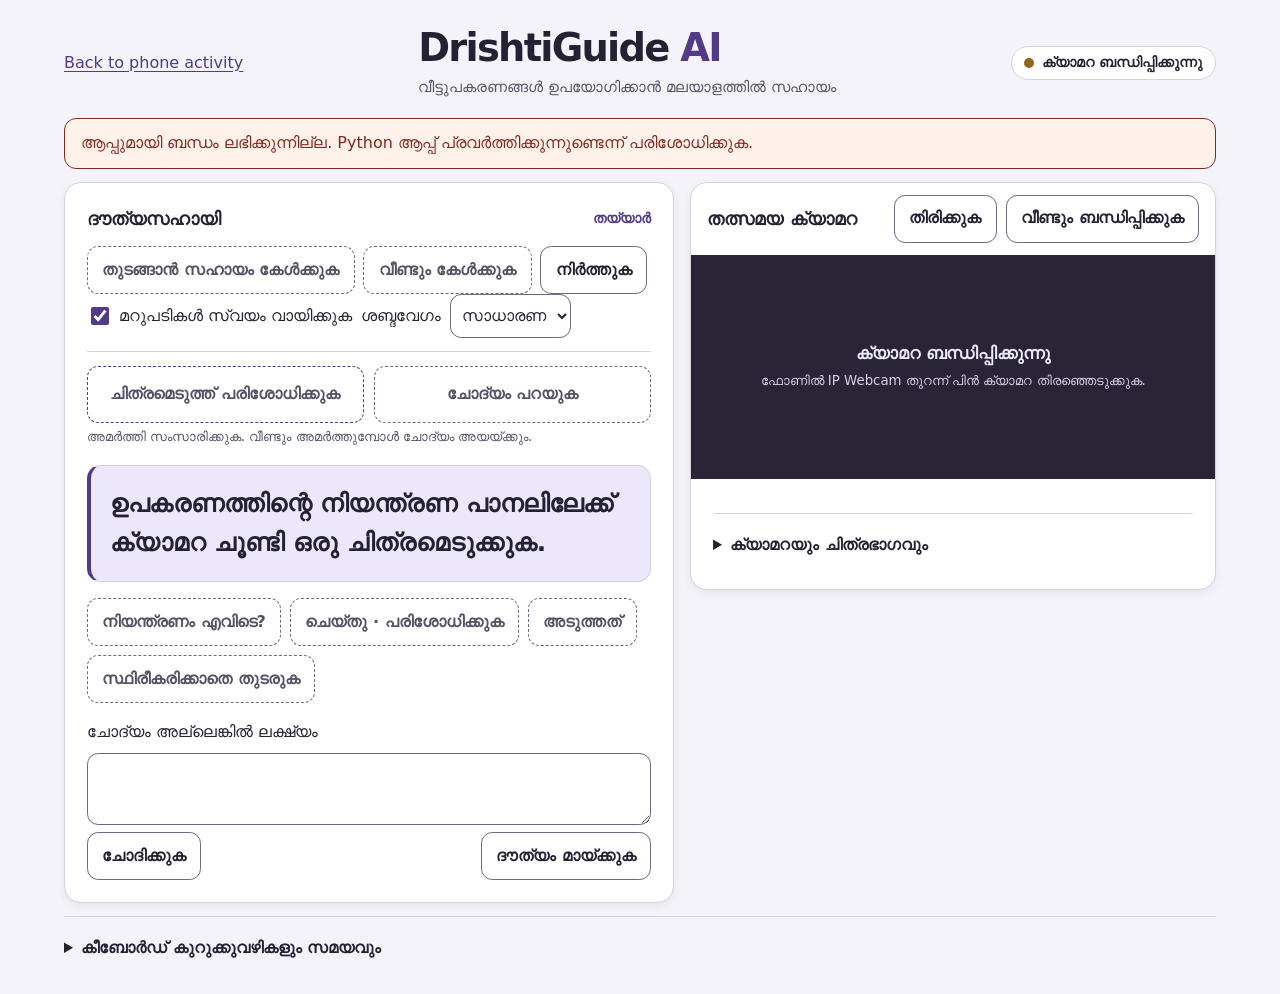
==== dashboard/workspace.html @ 4eb0a704 "Replace the local homepage with a live phone activity dashboard" ====
<!doctype html>
<html lang="ml">
<head>
<meta charset="utf-8">
<meta name="viewport" content="width=device-width, initial-scale=1">
<meta name="theme-color" content="#f4f3fa" media="(prefers-color-scheme: light)">
<meta name="theme-color" content="#191723" media="(prefers-color-scheme: dark)">
<title>Camera workspace · DrishtiGuide</title>
<style>
:root{color-scheme:light dark;--bg:#f4f3fa;--card:#fff;--ink:#242133;--muted:#555266;--line:#d6d2df;--control:#706880;--accent:#523a88;--accent-hover:#392565;--accent-ink:#fff;--soft:#ece7fa;--alert:#fff2eb;--error:#842920;--focus:#835312}
*{box-sizing:border-box}
body{margin:0;background:var(--bg);color:var(--ink);font:1rem/1.65 system-ui,"Noto Sans Malayalam",sans-serif}
button,textarea,input,select{font:inherit;color:inherit}
button,input,textarea,select,summary{touch-action:manipulation}
button,select,.url,textarea{border:1px solid var(--control);border-radius:.7rem;background:var(--card)}
button{min-height:48px;padding:.55rem .9rem;font-weight:650;cursor:pointer}
button:not([aria-disabled="true"]):hover{background:var(--soft)}
button[aria-disabled="true"]{border-style:dashed;background:var(--card);color:var(--muted);cursor:default}
:where(a){color:var(--accent);text-underline-offset:.2em}
:focus-visible{outline:3px solid var(--focus);outline-offset:3px}
h1,h2,h3,p{margin:0}
h2{font-size:1.12rem}h3{font-size:1rem}
small,.muted{color:var(--muted)}
.skip{position:absolute;inset-inline-start:1rem;top:-10rem;padding:.6rem 1rem;background:var(--card);z-index:2}.skip:focus{top:.5rem}
header,.shell{max-width:76rem;margin:auto;padding-inline:clamp(.85rem,3vw,2rem)}
header{display:flex;align-items:center;justify-content:space-between;gap:.7rem;flex-wrap:wrap;padding-block:1.65rem 1.15rem}
h1{font-size:clamp(1.65rem,4vw,2.4rem);letter-spacing:-.045em;line-height:1.15}
h1 span{color:var(--accent)}
.tagline{color:var(--muted);font-size:.95rem;margin-top:.25rem}
.badge{display:inline-flex;align-items:center;gap:.5rem;border:1px solid var(--line);background:var(--card);border-radius:2rem;padding:.3rem .8rem;font-size:.88rem;font-weight:600}
.dot{display:inline-block;width:.62rem;height:.62rem;border-radius:50%;background:#93641d}
.badge[data-state="ready"] .dot{background:#634599}
.badge[data-state="reconnecting"] .dot{background:#a63226}
.shell{padding-bottom:1.5rem}
.alert{background:var(--alert);color:var(--error);border:1px solid var(--error);border-radius:.75rem;padding:.7rem 1rem;margin-bottom:.8rem}
.work{display:grid;grid-template-columns:minmax(0,1.16fr) minmax(0,1fr);align-items:start;gap:1.05rem}
.card{border:1px solid var(--line);border-radius:1.05rem;background:var(--card);box-shadow:0 .18rem .55rem #142c2012}
.inner{padding:clamp(.85rem,2.2vw,1.35rem)}
.row{display:flex;align-items:center;gap:.55rem;flex-wrap:wrap}
.between{justify-content:space-between}
.cam-toolbar{padding:.75rem 1rem}
.viewport{background:#292436;position:relative;display:grid;place-items:center;min-height:14rem;overflow:hidden}
.waiting{color:#eeeaff;text-align:center;padding:1.5rem;max-width:32rem}
.waiting strong{display:block;font-size:1.05rem}.waiting small{color:#d8d1eb}
.image-area{position:relative;width:100%;max-height:60vh;aspect-ratio:var(--aspect,1.5);display:grid;place-items:center}
.image-bounds{position:relative;height:100%;max-width:100%;aspect-ratio:var(--aspect,1.5)}
.image-bounds img{display:block;position:absolute;width:100%;height:100%;object-fit:contain}
#cropBox{position:absolute;border:2px solid #fbe783;box-shadow:0 0 0 900px #13291f55;pointer-events:none}
.primary,.primary:not([aria-disabled="true"]):hover{background:var(--accent);border-color:var(--accent);color:var(--accent-ink)}
.primary:not([aria-disabled="true"]):hover{background:var(--accent-hover)}
.quick-actions{display:grid;grid-template-columns:repeat(2,minmax(0,1fr));gap:.65rem}
.quick-actions button{min-height:3.55rem;font-size:1.02rem}
details{margin-top:.8rem;border-top:1px solid var(--line);padding-top:.6rem}
summary{cursor:pointer;font-weight:650;min-height:44px;align-content:center}
.settings{display:grid;gap:.6rem;margin-top:.5rem}
.url,textarea{width:100%;display:block;padding:.55rem .75rem}
select{min-height:44px;padding:.25rem .45rem}
textarea{resize:vertical;min-height:3.25rem}
input[type=range]{width:100%;accent-color:var(--accent);margin:.2rem 0}
.sliders{display:grid;grid-template-columns:repeat(2,minmax(0,1fr));gap:.65rem}
.guide-head{margin-bottom:.75rem}
#activity{color:var(--accent);font-size:.9rem;font-weight:650}
.instruction{background:var(--soft);border:1px solid var(--line);border-inline-start:.25rem solid var(--accent);border-radius:.85rem;padding:clamp(.85rem,2vw,1.2rem);overflow-wrap:anywhere}
#instruction{font-size:clamp(1.18rem,2.25vw,1.55rem);font-weight:650;line-height:1.55}
#response{margin-top:.5rem}
#stepLabel,#verification{font-size:.87rem;font-weight:650;color:var(--accent)}
#location,#task{margin-top:.35rem}.block{margin-top:1rem}
#voice[data-recording="true"]{background:var(--alert);border-color:var(--error);color:var(--error)}
.audio-options{border-bottom:1px solid var(--line);padding-bottom:.85rem;margin-bottom:.85rem}
.audio-options label{display:inline-flex;align-items:center;gap:.45rem;min-height:44px}
.audio-options input{width:1.15rem;height:1.15rem;accent-color:var(--accent)}
.audio-status{font-size:.88rem;color:var(--muted);margin-top:.3rem}
.audio-status[data-error="true"]{color:var(--error)}
#questionForm{display:grid;gap:.45rem}
#questionForm button{justify-self:start}
#metrics{display:grid;grid-template-columns:minmax(0,1fr) auto;gap:.15rem .8rem;margin:.25rem 0;font-size:.89rem}
#metrics dd{margin:0;text-align:end;font-variant-numeric:tabular-nums}
#controls{padding-inline-start:1.4rem}
#controls li{overflow-wrap:anywhere}
.key-list{font-size:.9rem}
kbd{font:inherit;font-weight:650}
[hidden]{display:none!important}
@media(max-width:50rem){.work{grid-template-columns:1fr}}
@media(max-width:28rem){.quick-actions{grid-template-columns:1fr}}
@media(prefers-color-scheme:dark){
  :root{--bg:#191723;--card:#252234;--ink:#faf8ff;--muted:#d3cde1;--line:#5e576a;--control:#b9adc9;--accent:#ccbcfa;--accent-hover:#e4d9ff;--accent-ink:#252133;--soft:#38304a;--alert:#3b2321;--error:#ffc1b7;--focus:#ffdb8a}
}
@media(prefers-contrast:more){
  :root{--line:var(--ink);--control:var(--ink)}
  :focus-visible{outline-width:4px}
}
</style>
</head>
<body>
<a class="skip" href="#guide">സഹായിയിലേക്ക് പോകുക</a>
<a class="skip" href="#cameraPanel">ക്യാമറയിലേക്ക് പോകുക</a>
<header>
  <a href="/" lang="en">Back to phone activity</a>
  <div>
    <h1 lang="en">DrishtiGuide <span>AI</span></h1>
    <p class="tagline">വീട്ടുപകരണങ്ങൾ ഉപയോഗിക്കാൻ മലയാളത്തിൽ സഹായം</p>
  </div>
  <div id="cameraBadge" data-state="connecting" class="badge" role="status"><span class="dot" aria-hidden="true"></span><span id="cameraState">ക്യാമറ ബന്ധിപ്പിക്കുന്നു</span></div>
</header>

<main class="shell">
  <p id="configAlert" class="alert" hidden role="status">Sarvam ഉപയോഗിക്കാൻ <code>.env</code> ൽ <code>SARVAM_API_KEY</code> നൽകി ആപ്പ് വീണ്ടും തുടങ്ങുക.</p>
  <p id="error" class="alert" hidden role="alert"></p>
  <div class="work">
    <section class="card inner" id="guide" tabindex="-1" aria-labelledby="guideHeading">
      <div class="row between guide-head">
        <h2 id="guideHeading">ദൗത്യസഹായി</h2>
        <span id="activity" role="status">തയ്യാർ</span>
      </div>
      <div class="audio-options">
        <div class="row" role="group" aria-label="സഹായിയുടെ ശബ്ദം">
          <button id="intro" type="button">തുടങ്ങാൻ സഹായം കേൾക്കുക</button>
          <button id="replay" type="button" aria-keyshortcuts="R">വീണ്ടും കേൾക്കുക</button>
          <button id="stop" type="button" aria-keyshortcuts="Escape">നിർത്തുക</button>
        </div>
        <div class="row">
          <label><input id="autoSpeak" type="checkbox" checked> മറുപടികൾ സ്വയം വായിക്കുക</label>
          <label for="speechRate">ശബ്ദവേഗം</label>
          <select id="speechRate">
            <option value="0.8">പതുക്കെ</option>
            <option value="1" selected>സാധാരണ</option>
            <option value="1.2">വേഗത്തിൽ</option>
          </select>
        </div>
        <p id="audioStatus" class="audio-status" role="status" hidden></p>
      </div>
      <div class="quick-actions" role="group" aria-label="ചിത്രവും ചോദ്യവും">
        <button id="capture" type="button" class="primary" aria-keyshortcuts="C" aria-describedby="cameraState">ചിത്രമെടുത്ത് പരിശോധിക്കുക</button>
        <button id="voice" type="button" aria-pressed="false" aria-keyshortcuts="V" aria-describedby="voiceHint">ചോദ്യം പറയുക</button>
      </div>
      <p id="voiceHint"><small>അമർത്തി സംസാരിക്കുക. വീണ്ടും അമർത്തുമ്പോൾ ചോദ്യം അയയ്ക്കും.</small></p>
      <p id="transcript" class="muted" role="status" hidden></p>
      <h3 id="device" hidden></h3>
      <p id="task" class="muted" hidden></p>
      <div class="instruction block" aria-live="polite" aria-atomic="true">
        <p id="stepLabel" hidden></p>
        <p id="instruction">ഉപകരണത്തിന്റെ നിയന്ത്രണ പാനലിലേക്ക് ക്യാമറ ചൂണ്ടി ഒരു ചിത്രമെടുക്കുക.</p>
        <p id="location" hidden></p>
        <p id="expectedResult" class="muted" hidden></p>
        <p id="response" hidden></p>
        <p id="uncertainty" class="muted" hidden></p>
        <p id="verification" hidden></p>
      </div>
      <div class="row block" role="group" aria-label="ഇപ്പോഴത്തെ ഘട്ടം">
        <button id="locate" type="button" aria-keyshortcuts="L">നിയന്ത്രണം എവിടെ?</button>
        <button id="verify" type="button" aria-keyshortcuts="F" aria-describedby="cameraState verification">ചെയ്തു · പരിശോധിക്കുക</button>
        <button id="next" type="button" aria-keyshortcuts="N">അടുത്തത്</button>
        <button id="continue" type="button">സ്ഥിരീകരിക്കാതെ തുടരുക</button>
      </div>
      <details id="explanationOptions" hidden>
        <summary>ഈ ഘട്ടം മറ്റൊരു രീതിയിൽ വിശദീകരിക്കുക</summary>
        <div class="row">
          <button id="simplify" type="button">ലളിതമായി പറയുക</button>
          <button id="explain" type="button">കൂടുതൽ വിശദമായി പറയുക</button>
        </div>
      </details>
      <form id="questionForm" class="block">
        <label for="question">ചോദ്യം അല്ലെങ്കിൽ ലക്ഷ്യം</label>
        <textarea id="question" rows="2" maxlength="500" required></textarea>
        <div class="row between">
          <button id="ask" type="submit">ചോദിക്കുക</button>
          <button id="reset" type="button">ദൗത്യം മായ്ക്കുക</button>
        </div>
      </form>
      <details id="controlsDetails" hidden>
        <summary>ചിത്രത്തിൽ കണ്ട നിയന്ത്രണങ്ങൾ</summary>
        <ul id="controls"></ul>
      </details>
    </section>

    <section class="card" id="cameraPanel" tabindex="-1" aria-labelledby="previewHeading">
      <div class="row between cam-toolbar">
        <h2 id="previewHeading">തത്സമയ ക്യാമറ</h2>
        <div class="row">
          <button id="rotate" type="button">തിരിക്കുക</button>
          <button id="refresh" type="button">വീണ്ടും ബന്ധിപ്പിക്കുക</button>
        </div>
      </div>
      <div class="viewport" id="viewport">
        <div id="waiting" class="waiting">
          <strong id="previewState">ക്യാമറ കാത്തിരിക്കുന്നു</strong>
          <small id="cameraDetail"></small>
        </div>
        <div id="imageArea" class="image-area" hidden>
          <div class="image-bounds">
            <img id="preview" alt="ഫോണിലെ ക്യാമറയുടെ തത്സമയ ദൃശ്യം">
            <div id="cropBox" hidden aria-hidden="true"></div>
          </div>
        </div>
      </div>
      <div class="inner">
        <details>
          <summary>ക്യാമറയും ചിത്രഭാഗവും</summary>
          <div class="settings">
            <label for="cameraUrl">IP Webcam വിലാസം</label>
            <input id="cameraUrl" class="url" type="url" dir="ltr" spellcheck="false" inputmode="url" maxlength="600">
            <div class="row">
              <button id="connect" type="button">ബന്ധിപ്പിക്കുക</button>
              <button id="disconnect" type="button">ബന്ധം വിച്ഛേദിക്കുക</button>
            </div>
            <label for="zoom">ചിത്രഭാഗം വലുതാക്കുക <output id="zoomValue" for="zoom">1×</output></label>
            <input id="zoom" type="range" min="1" max="4" step="0.25" value="1">
            <div class="sliders">
              <label>ഇടത് ↔ വലത് <input id="cropX" type="range" min="0" max="1" step=".05" value=".5"></label>
              <label>മുകളിൽ ↔ താഴെ <input id="cropY" type="range" min="0" max="1" step=".05" value=".5"></label>
            </div>
          </div>
        </details>
      </div>
    </section>
  </div>
  <details>
    <summary>കീബോർഡ് കുറുക്കുവഴികളും സമയവും</summary>
    <label><input id="shortcutsEnabled" type="checkbox" checked> ഒറ്റ അക്ഷര കുറുക്കുവഴികൾ ഉപയോഗിക്കുക</label>
    <p class="key-list">ചിത്രം <kbd>C</kbd> · വീണ്ടും കേൾക്കുക <kbd>R</kbd> · നിയന്ത്രണം എവിടെ <kbd>L</kbd> · അടുത്തത് <kbd>N</kbd> · സ്ഥിരീകരിക്കുക <kbd>F</kbd> · സംസാരിക്കാൻ അമർത്തിപ്പിടിക്കുക <kbd>V</kbd> · നിർത്തുക <kbd>Esc</kbd></p>
    <dl id="metrics"></dl>
  </details>
</main>

<script>
"use strict";
const $ = (id) => document.getElementById(id);
const idleText = "ഉപകരണത്തിന്റെ നിയന്ത്രണ പാനലിലേക്ക് ക്യാമറ ചൂണ്ടി ഒരു ചിത്രമെടുക്കുക.";
const appConnectionError = "ആപ്പുമായി ബന്ധം ലഭിക്കുന്നില്ല. Python ആപ്പ് പ്രവർത്തിക്കുന്നുണ്ടെന്ന് പരിശോധിക്കുക.";
const cameraLabels = {
  disconnected: "ക്യാമറ വിച്ഛേദിച്ചു", connecting: "ക്യാമറ ബന്ധിപ്പിക്കുന്നു",
  reconnecting: "ക്യാമറ ബന്ധം ലഭിച്ചില്ല", ready: "ക്യാമറ ബന്ധിപ്പിച്ചു"
};
const phaseLabels = {
  IDLE: "തയ്യാർ", CAMERA_READY: "ചിത്രമെടുക്കാം", CAPTURING: "ചിത്രമെടുക്കുന്നു",
  ANALYZING: "ചിത്രം പരിശോധിക്കുന്നു", DEVICE_IDENTIFIED: "ഉപകരണം തിരിച്ചറിഞ്ഞു",
  TASK_ACTIVE: "ദൗത്യം തുടരുന്നു", AWAITING_ACTION: "ഘട്ടം പൂർത്തിയാക്കുക",
  VERIFYING: "മാറ്റം പരിശോധിക്കുന്നു", STEP_COMPLETED: "അടുത്ത ഘട്ടത്തിലേക്ക് പോകാം",
  TASK_COMPLETED: "ദൗത്യം പൂർത്തിയായി", TRANSCRIBING: "പറഞ്ഞത് തിരിച്ചറിയുന്നു", ERROR: "ബന്ധമോ ക്രമീകരണമോ പരിശോധിക്കുക"
};
const verificationLabels = {
  VERIFIED: "മാറ്റം ഫോട്ടോയിൽ സ്ഥിരീകരിച്ചു",
  NOT_VERIFIED: "പ്രതീക്ഷിച്ച മാറ്റം കാണുന്നില്ല",
  UNCERTAIN: "മാറ്റം വ്യക്തമല്ല",
  UNAVAILABLE: "ഫോട്ടോ സ്ഥിരീകരണമില്ലാതെ തുടർന്നു"
};
const metricLabels = {
  connect_ms: "ക്യാമറ ബന്ധിപ്പിക്കൽ", live_age_ms: "തത്സമയ ഫ്രെയിമിന്റെ പഴക്കം",
  frame_age_ms: "എടുത്ത ചിത്രത്തിന്റെ പഴക്കം", capture_ms: "ചിത്രമെടുക്കൽ",
  jpeg_ms: "JPEG തയ്യാറാക്കൽ", vision_ms: "Sarvam ചിത്രം", stt_ms: "Sarvam ശബ്ദം തിരിച്ചറിയൽ",
  total_ms: "എഴുത്തിൽ മറുപടി ലഭിക്കാൻ എടുത്ത സമയം",
  tts_ms: "Sarvam ശബ്ദം തയ്യാറാക്കൽ", audible_ms: "ആവശ്യപ്പെട്ടത് മുതൽ ശബ്ദം തുടങ്ങുന്നതുവരെ"
};
let data = null, statusLoading = false, pending = null, requestedPhase = "", responseMs = null;
let recorder = null, micStream = null, micPending = false, micCancelled = false, recording = false;
let recordTimer = null, keyTalking = false, urlDirty = false;
let uiError = "", previewAttempt = 0;
const player = new Audio();
let speechRequest = null, speechSequence = 0, clip = null, lastUtterance = "";
let voicePlayed = false, voiceTiming = null, audioArmed = false, audioContext = null;
let ttsMs = null, audibleMs = null;

function setText(id, value, hideBlank = false) {
  const node = $(id);
  if (node.textContent !== value) node.textContent = value;
  if (hideBlank) node.hidden = !value;
}

function setAvailable(id, available) {
  const value = String(!available);
  if ($(id).getAttribute("aria-disabled") !== value) $(id).setAttribute("aria-disabled", value);
}

function available(id) {
  return $(id).getAttribute("aria-disabled") !== "true";
}

function readPreference(name) {
  try {return localStorage.getItem("drishtiguide." + name);} catch {return null;}
}

function savePreference(name, value) {
  try {localStorage.setItem("drishtiguide." + name, value);} catch {}
}

function crop() {
  return {zoom: Number($("zoom").value), x: Number($("cropX").value), y: Number($("cropY").value)};
}

function renderCrop() {
  const selected = crop();
  const percent = 100 / selected.zoom;
  $("zoomValue").value = selected.zoom + "×";
  $("cropX").disabled = $("cropY").disabled = selected.zoom === 1;
  const box = $("cropBox");
  box.hidden = selected.zoom === 1;
  box.style.width = box.style.height = percent + "%";
  box.style.left = ((100 - percent) * selected.x) + "%";
  box.style.top = ((100 - percent) * selected.y) + "%";
}

function renderMetrics() {
  const camera = data?.camera || {};
  const stats = {...data?.metrics, connect_ms: camera.connect_ms,
                 live_age_ms: camera.frame_age_ms, total_ms: responseMs,
                 tts_ms: ttsMs, audible_ms: audibleMs};
  const items = [];
  for (const [key, label] of Object.entries(metricLabels)) {
    if (stats[key] == null) continue;
    const term = document.createElement("dt"), value = document.createElement("dd");
    term.textContent = label;
    value.textContent = Math.round(stats[key]) + " ms";
    items.push(term, value);
  }
  $("metrics").replaceChildren(...items);
}

function render() {
  const session = data?.session || {}, cam = data?.camera || {state: "connecting"};
  const busy = Boolean(data?.busy || pending);
  const phase = data?.phase || requestedPhase || data?.state || "IDLE";
  $("cameraBadge").dataset.state = cam.state;
  setText("cameraState", cameraLabels[cam.state]);
  setText("previewState", cameraLabels[cam.state]);
  setText("cameraDetail", cam.detail || (cam.state === "ready" ? "" : "ഫോണിൽ IP Webcam തുറന്ന് പിൻ ക്യാമറ തിരഞ്ഞെടുക്കുക."));
  $("waiting").hidden = cam.state === "ready";
  $("imageArea").hidden = cam.state !== "ready";
  if (cam.state === "ready" && cam.width && cam.height) {
    $("imageArea").style.setProperty("--aspect", cam.width + " / " + cam.height);
    const height = Math.min($("viewport").clientWidth * cam.height / cam.width, innerHeight * 0.60);
    $("imageArea").style.height = height + "px";
  }
  if (cam.state === "ready" && !$("preview").hasAttribute("src")) {
    $("preview").src = "/api/preview?i=" + (++previewAttempt);
  } else if (cam.state !== "ready") {
    $("preview").removeAttribute("src");
  }
  if (!urlDirty && data?.camera.url) $("cameraUrl").value = cam.url;
  $("configAlert").hidden = !data || data.ai_ready;
  setText("error", uiError || data?.error || "", true);
  const activity = recording ? "ശബ്ദം റെക്കോർഡ് ചെയ്യുന്നു" :
    micPending ? "മൈക്രോഫോൺ അനുമതി കാത്തിരിക്കുന്നു" :
    session.needs_new_image && !busy ? "കൂടുതൽ വ്യക്തമായ ചിത്രം വേണം" : phaseLabels[phase];
  setText("activity", activity);
  setText("task", session.task || "", true);
  setText("device", session.device_name || "", true);
  setText("stepLabel", session.step ? "ഘട്ടം " + session.step.number : "", true);
  const shown = session.current_instruction || session.response || idleText;
  setText("instruction", shown);
  const location = session.current_instruction && session.step?.control_location_ml;
  const extraLocation = location && !shown.includes(location) ? location : "";
  const verification = verificationLabels[session.verification] ||
    (session.current_instruction && session.step && !session.step.visually_verifiable ?
      "ഈ ഘട്ടം ഫോട്ടോയിൽ പരിശോധിക്കാനാവില്ല." : "");
  const fullInstruction = [shown, extraLocation, verification].filter(Boolean).join(" ");
  setText("location", extraLocation, true);
  const expected = session.current_instruction && session.step?.expected_result;
  setText("expectedResult", expected ? "കാണേണ്ടത് · " + expected : "", true);
  setText("response", session.response && ![shown, [shown, extraLocation].filter(Boolean).join(" "),
                                          fullInstruction].includes(session.response) ? session.response : "", true);
  setText("verification", verification, true);
  const uncertainty = session.uncertainty_reason;
  setText("uncertainty", uncertainty && !shown.includes(uncertainty) &&
          !session.response?.includes(uncertainty) ? uncertainty : "", true);
  const canAct = !busy && !recording && !micPending;
  setAvailable("capture", canAct && cam.state === "ready");
  setAvailable("verify", canAct && cam.state === "ready" && session.can_verify);
  setAvailable("next", canAct && session.task && !session.finished);
  setAvailable("continue", canAct && session.can_continue);
  setAvailable("locate", canAct && session.can_locate);
  setAvailable("simplify", canAct && session.current_instruction);
  setAvailable("explain", canAct && session.current_instruction);
  $("explanationOptions").hidden = !session.current_instruction;
  setAvailable("ask", canAct);
  setAvailable("intro", Boolean(data && !recording && !micPending && !busy));
  setAvailable("replay", Boolean(data && !recording && !micPending && !busy));
  setAvailable("voice", recording || (canAct && data?.ai_ready && navigator.mediaDevices?.getUserMedia &&
                                      window.MediaRecorder));
  $("voice").dataset.recording = String(recording);
  $("voice").setAttribute("aria-pressed", String(recording));
  setText("voice", recording ? "റെക്കോർഡിങ് അയയ്ക്കുക" : "ചോദ്യം പറയുക");
  const controls = session.visible_controls || [];
  $("controlsDetails").hidden = !controls.length;
  const controlKey = JSON.stringify(controls);
  if ($("controls").dataset.content !== controlKey) {
    const items = controls.map((control) => {
      const item = document.createElement("li");
      const mark = control.confidence === "clear" && (control.label || control.symbol);
      const inferred = control.possible_function_ml ? "സാധ്യത: " + control.possible_function_ml : "";
      item.textContent = [mark || "അടയാളം വ്യക്തമല്ല", control.position_ml, control.appearance_ml,
                          inferred].filter(Boolean).join(" · ");
      return item;
    });
    $("controls").replaceChildren(...items);
    $("controls").dataset.content = controlKey;
  }
  renderMetrics();
}

async function checked(response) {
  if (!response.ok) {
    const payload = await response.json().catch(() => ({}));
    throw new Error(typeof payload.detail === "string" ? payload.detail : "അഭ്യർത്ഥന പൂർത്തിയായില്ല. HTTP " + response.status);
  }
  return response;
}

function armAudio() {
  audioArmed = true;
  if (!$("autoSpeak").checked) return;
  try {
    audioContext ||= new AudioContext();
    if (audioContext.state === "suspended") audioContext.resume().catch(() => {});
  } catch {}
}

function signal(failed = false) {
  if (!$("autoSpeak").checked || audioContext?.state !== "running") return;
  const now = audioContext.currentTime;
  const tone = audioContext.createOscillator(), gain = audioContext.createGain();
  tone.frequency.setValueAtTime(failed ? 410 : 550, now);
  tone.frequency.setValueAtTime(failed ? 310 : 660, now + 0.075);
  gain.gain.setValueAtTime(0.033, now);
  gain.gain.exponentialRampToValueAtTime(0.001, now + 0.16);
  tone.connect(gain).connect(audioContext.destination);
  tone.start(now);
  tone.stop(now + 0.165);
}

function audioStatus(message = "", error = false) {
  $("audioStatus").dataset.error = String(error);
  setText("audioStatus", message, true);
}

function stopSpeaking() {
  ++speechSequence;
  speechRequest?.abort();
  speechRequest = null;
  player.pause();
  voicePlayed = false;
  voiceTiming = null;
  audioStatus();
}

function helpMessage() {
  const state = data?.camera.state;
  const introduction = state === "ready"
    ? "ക്യാമറ തയ്യാറാണ്."
    : "ക്യാമറ തയ്യാറായിട്ടില്ല. ഫോണിൽ ഐ പി വെബ്‌ക്യാം തുറന്ന് വീണ്ടും ബന്ധിപ്പിക്കുക അമർത്തുക.";
  return introduction + " ഉപകരണത്തിന്റെ മുന്നിലേക്ക് ഫോൺ ചൂണ്ടി ചിത്രമെടുത്ത് പരിശോധിക്കുക. " +
    "എന്ത് ചെയ്യണമെന്ന് പറയുകയോ എഴുതുകയോ ചെയ്യുക. ബട്ടൺ കണ്ടെത്താൻ സഹായം വേണമെങ്കിൽ നിയന്ത്രണം എവിടെ എന്ന് ചോദിക്കുക. " +
    "നിർദേശം ചെയ്ത ശേഷം ചെയ്തു എന്ന് പറയുക, അല്ലെങ്കിൽ പരിശോധിക്കുക അമർത്തുക.";
}

async function speak(text, {manual = false, remember = true, started = null} = {}) {
  if (!text) return;
  if (remember) lastUtterance = text;
  if ((!manual && (!$("autoSpeak").checked || !audioArmed)) || recording || micPending) return;
  stopSpeaking();
  if (!data?.ai_ready) {
    audioStatus("ശബ്ദസഹായത്തിന് .env ൽ Sarvam കീ നൽകുക.", true);
    signal(true);
    return;
  }
  const revision = data.revision, sequence = speechSequence;
  try {
    if (clip?.text !== text || clip.revision !== revision) {
      speechRequest = new AbortController();
      audioStatus("മലയാള ശബ്ദം തയ്യാറാക്കുന്നു");
      const response = await checked(await fetch("/api/speech", {
        method: "POST", headers: {"Content-Type": "application/json"},
        body: JSON.stringify({text, revision}), signal: speechRequest.signal,
      }));
      const audio = await response.blob();
      if (sequence !== speechSequence) return;
      if (clip) URL.revokeObjectURL(clip.url);
      clip = {text, revision, url: URL.createObjectURL(audio)};
      player.src = clip.url;
      ttsMs = Number(response.headers.get("X-TTS-Ms"));
    } else {
      ttsMs = 0;
    }
    player.currentTime = 0;
    player.playbackRate = Number($("speechRate").value);
    voiceTiming = started;
    await player.play();
  } catch (error) {
    if (sequence !== speechSequence) return;
    const message = error.name === "NotAllowedError"
      ? "ശബ്ദം കേൾക്കാൻ വീണ്ടും കേൾക്കുക അമർത്തുക."
      : "മലയാള ശബ്ദം ലഭിച്ചില്ല. വീണ്ടും കേൾക്കുക അമർത്തുക.";
    audioStatus(message, true);
    signal(true);
  } finally {
    if (sequence === speechSequence) speechRequest = null;
  }
}

player.addEventListener("playing", () => {
  if (player.paused) return;
  voicePlayed = true;
  audioStatus("മലയാളത്തിൽ വായിക്കുന്നു");
  if (voiceTiming !== null) audibleMs = performance.now() - voiceTiming;
  voiceTiming = null;
  renderMetrics();
});
player.addEventListener("ended", () => {
  voicePlayed = false;
  if (!speechRequest) audioStatus();
});

function receive(payload) {
  if (data && payload.revision < data.revision) return;
  if (data && payload.revision > data.revision && !pending) {
    stopSpeaking();
    lastUtterance = "";
  }
  const previousCamera = data?.camera.state;
  data = payload;
  render();
  const state = payload.camera.state;
  if (state !== previousCamera && previousCamera && !pending && !payload.busy &&
      !voicePlayed && !speechRequest) {
    if (state === "ready") speak("ക്യാമറ തയ്യാറാണ്. ചിത്രമെടുത്ത് പരിശോധിക്കാം.", {remember: false});
    if (state === "reconnecting") {
      speak(payload.camera.detail || cameraLabels[state], {remember: false});
    }
  }
}

async function poll() {
  if (statusLoading) return;
  statusLoading = true;
  try {
    const reply = await checked(await fetch("/api/status"));
    if (uiError === appConnectionError) uiError = "";
    receive(await reply.json());
  } catch {
    if (!uiError) {
      uiError = appConnectionError;
      signal(true);
      render();
    }
  } finally {
    statusLoading = false;
    setTimeout(poll, 900);
  }
}

async function send(action, text = "", audio = null) {
  const interrupt = action === "stop" || action === "reset";
  if (!interrupt && (pending || data?.busy)) return;
  armAudio();
  stopSpeaking();
  if (interrupt) {
    pending?.abort();
    cancelMic();
  }
  uiError = "";
  if (action !== "stop") responseMs = ttsMs = audibleMs = null;
  if (action === "reset") {
    lastUtterance = "";
    setText("transcript", "", true);
  }
  const started = performance.now();
  const control = new AbortController();
  pending = control;
  requestedPhase = {capture: "CAPTURING", verify: "CAPTURING", query: "ANALYZING",
                    voice: "TRANSCRIBING", simplify: "ANALYZING", explain: "ANALYZING"}[action] || "";
  if (action === "capture" || action === "verify") signal();
  render();
  try {
    const selected = crop();
    const url = audio ? "/api/voice?" + new URLSearchParams(selected) : "/api/command";
    const result = await checked(await fetch(url, {
      method: "POST", signal: control.signal,
      headers: {"Content-Type": audio ? audio.type : "application/json"},
      body: audio || JSON.stringify({action, text, crop: selected})
    }));
    const reply = await result.json();
    if (pending !== control) return;
    if (!interrupt) responseMs = performance.now() - started;
    receive(reply);
    if (reply.transcript) setText("transcript", "കേട്ടത് — " + reply.transcript, true);
    if (!reply.stopped) speak(reply.session.response, {started});
  } catch (error) {
    if (pending === control && error.name !== "AbortError") {
      const disconnected = error instanceof TypeError;
      uiError = disconnected ? appConnectionError : error.message;
      signal(true);
      if (!disconnected) speak(uiError);
    }
  } finally {
    if (pending === control) {
      pending = null;
      requestedPhase = "";
      render();
    }
  }
}

async function configure(action) {
  armAudio();
  uiError = "";
  const settings = {action};
  if (action === "connect") settings.url = $("cameraUrl").value.trim();
  if (action === "rotate") settings.rotation = ((data?.camera.rotation || 0) + 90) % 360;
  if (action !== "rotate") {
    pending?.abort();
    pending = null;
    requestedPhase = "";
    cancelMic();
    stopSpeaking();
  }
  try {
    const reply = await checked(await fetch("/api/camera", {
      method: "POST", headers: {"Content-Type": "application/json"}, body: JSON.stringify(settings)
    }));
    if (action === "connect") {
      urlDirty = false;
      responseMs = ttsMs = audibleMs = null;
      setText("transcript", "", true);
    }
    receive(await reply.json());
  } catch (error) {
    uiError = error.message;
    signal(true);
    render();
  }
}

function cancelMic() {
  micCancelled = true;
  clearTimeout(recordTimer);
  recording = false;
  micStream?.getTracks().forEach((track) => track.stop());
  if (recorder?.state === "recording") recorder.stop();
}

function endRecording() {
  clearTimeout(recordTimer);
  if (recorder?.state === "recording") recorder.stop();
  if (micPending) micCancelled = true;
}

async function startRecording() {
  if (!available("voice") || recorder || recording || micPending) return;
  armAudio();
  stopSpeaking();
  uiError = "";
  micPending = true;
  micCancelled = false;
  render();
  try {
    const stream = await navigator.mediaDevices.getUserMedia({audio: true});
    if (micCancelled) {
      stream.getTracks().forEach((track) => track.stop());
      return;
    }
    micStream = stream;
    const type = ["audio/webm;codecs=opus", "audio/ogg;codecs=opus", "audio/mp4"].find(
      (candidate) => MediaRecorder.isTypeSupported(candidate));
    recorder = new MediaRecorder(stream, type ? {mimeType: type} : {});
    const activeRecorder = recorder;
    const chunks = [];
    const began = performance.now();
    recorder.ondataavailable = (event) => {if (event.data.size) chunks.push(event.data);};
    recorder.onstop = () => {
      clearTimeout(recordTimer);
      const actual = (activeRecorder.mimeType || chunks[0]?.type || "").split(";")[0];
      const blob = new Blob(chunks, {type: actual});
      stream.getTracks().forEach((track) => track.stop());
      micStream = recorder = null;
      recording = false;
      if (!micCancelled && blob.size && performance.now() - began >= 250) {
        send("voice", "", blob);
      } else if (!micCancelled) {
        uiError = "വേണ്ടത്ര ശബ്ദം ലഭിച്ചില്ല. വീണ്ടും സംസാരിക്കുക.";
        speak(uiError);
      }
      render();
    };
    recorder.onerror = () => {
      cancelMic();
      uiError = "മൈക്രോഫോൺ റെക്കോർഡിങ് നിലച്ചു. വീണ്ടും ശ്രമിക്കുക.";
      signal(true);
      render();
    };
    recorder.start();
    recording = true;
    recordTimer = setTimeout(endRecording, 20000);
  } catch {
    cancelMic();
    recorder = micStream = null;
    uiError = "മൈക്രോഫോൺ ലഭിച്ചില്ല. ബ്രൗസറിൽ അനുമതി നൽകി വീണ്ടും ശ്രമിക്കുക.";
    micPending = false;
    speak(uiError);
  } finally {
    micPending = false;
    render();
  }
}

for (const action of ["capture", "next", "verify", "continue", "locate", "simplify", "explain", "stop", "reset"]) {
  $(action).addEventListener("click", () => {
    if (available(action)) send(action);
  });
}
for (const action of ["connect", "disconnect", "refresh", "rotate"]) {
  $(action).addEventListener("click", () => configure(action));
}
$("cameraUrl").addEventListener("input", () => {urlDirty = true;});
$("preview").addEventListener("error", () => {
  $("preview").removeAttribute("src");
});
for (const id of ["zoom", "cropX", "cropY"]) $(id).addEventListener("input", renderCrop);
$("questionForm").addEventListener("submit", (event) => {
  event.preventDefault();
  const text = $("question").value.trim();
  if (text && available("ask")) send("query", text);
});
$("voice").addEventListener("click", () => recording ? endRecording() : startRecording());
$("intro").addEventListener("click", () => {
  if (!available("intro")) return;
  armAudio();
  speak(helpMessage(), {manual: true});
});
$("replay").addEventListener("click", () => {
  if (!available("replay")) return;
  armAudio();
  speak(lastUtterance || data?.session.response || helpMessage(), {manual: true});
});
$("autoSpeak").addEventListener("change", () => {
  const enabled = $("autoSpeak").checked;
  savePreference("autoSpeak", enabled ? "on" : "off");
  if (enabled) armAudio();
  else stopSpeaking();
});
$("speechRate").addEventListener("change", () => {
  savePreference("speechRate", $("speechRate").value);
  player.playbackRate = Number($("speechRate").value);
});
$("shortcutsEnabled").addEventListener("change", () => {
  savePreference("shortcuts", $("shortcutsEnabled").checked ? "on" : "off");
});
const shortcuts = {c: "capture", r: "replay", l: "locate", n: "next", f: "verify"};
document.addEventListener("keydown", (event) => {
  if (event.repeat || event.ctrlKey || event.altKey || event.metaKey || event.isComposing) return;
  if (event.key === "Escape") {
    send("stop");
    return;
  }
  if (!$("shortcutsEnabled").checked) return;
  if (event.target.closest("input,textarea,select,[contenteditable]")) return;
  const key = event.key.toLowerCase();
  if (key === "v") {
    event.preventDefault();
    keyTalking = true;
    startRecording();
  } else if (shortcuts[key]) {
    event.preventDefault();
    $(shortcuts[key]).click();
  }
});
document.addEventListener("keyup", (event) => {
  if (event.key.toLowerCase() === "v" && keyTalking) {
    keyTalking = false;
    endRecording();
  }
});
window.addEventListener("blur", () => {
  if (keyTalking) {
    keyTalking = false;
    endRecording();
  }
});
window.addEventListener("resize", render);
$("autoSpeak").checked = readPreference("autoSpeak") !== "off";
$("shortcutsEnabled").checked = readPreference("shortcuts") !== "off";
const savedRate = readPreference("speechRate");
if (["0.8", "1", "1.2"].includes(savedRate)) $("speechRate").value = savedRate;
renderCrop();
render();
poll();
</script>
</body>
</html>
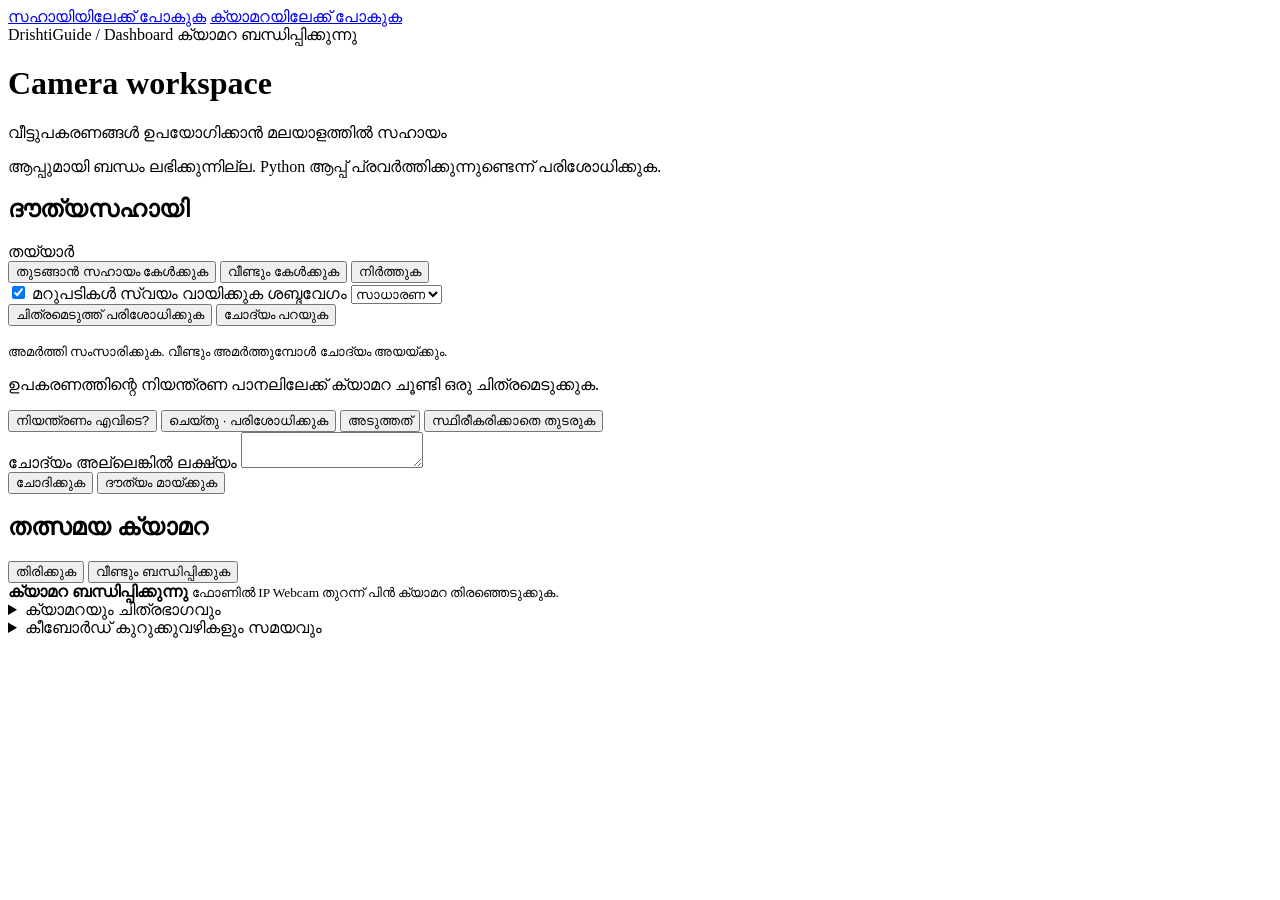
==== commit 80e3f5ff: "Share the dashboard theme across camera and phone pairing" ====
--- a/dashboard/workspace.html
+++ b/dashboard/workspace.html
@@ -3,182 +3,101 @@
 <head>
 <meta charset="utf-8">
 <meta name="viewport" content="width=device-width, initial-scale=1">
-<meta name="theme-color" content="#f4f3fa" media="(prefers-color-scheme: light)">
-<meta name="theme-color" content="#191723" media="(prefers-color-scheme: dark)">
-<title>Camera workspace · DrishtiGuide</title>
-<style>
-:root{color-scheme:light dark;--bg:#f4f3fa;--card:#fff;--ink:#242133;--muted:#555266;--line:#d6d2df;--control:#706880;--accent:#523a88;--accent-hover:#392565;--accent-ink:#fff;--soft:#ece7fa;--alert:#fff2eb;--error:#842920;--focus:#835312}
-*{box-sizing:border-box}
-body{margin:0;background:var(--bg);color:var(--ink);font:1rem/1.65 system-ui,"Noto Sans Malayalam",sans-serif}
-button,textarea,input,select{font:inherit;color:inherit}
-button,input,textarea,select,summary{touch-action:manipulation}
-button,select,.url,textarea{border:1px solid var(--control);border-radius:.7rem;background:var(--card)}
-button{min-height:48px;padding:.55rem .9rem;font-weight:650;cursor:pointer}
-button:not([aria-disabled="true"]):hover{background:var(--soft)}
-button[aria-disabled="true"]{border-style:dashed;background:var(--card);color:var(--muted);cursor:default}
-:where(a){color:var(--accent);text-underline-offset:.2em}
-:focus-visible{outline:3px solid var(--focus);outline-offset:3px}
-h1,h2,h3,p{margin:0}
-h2{font-size:1.12rem}h3{font-size:1rem}
-small,.muted{color:var(--muted)}
-.skip{position:absolute;inset-inline-start:1rem;top:-10rem;padding:.6rem 1rem;background:var(--card);z-index:2}.skip:focus{top:.5rem}
-header,.shell{max-width:76rem;margin:auto;padding-inline:clamp(.85rem,3vw,2rem)}
-header{display:flex;align-items:center;justify-content:space-between;gap:.7rem;flex-wrap:wrap;padding-block:1.65rem 1.15rem}
-h1{font-size:clamp(1.65rem,4vw,2.4rem);letter-spacing:-.045em;line-height:1.15}
-h1 span{color:var(--accent)}
-.tagline{color:var(--muted);font-size:.95rem;margin-top:.25rem}
-.badge{display:inline-flex;align-items:center;gap:.5rem;border:1px solid var(--line);background:var(--card);border-radius:2rem;padding:.3rem .8rem;font-size:.88rem;font-weight:600}
-.dot{display:inline-block;width:.62rem;height:.62rem;border-radius:50%;background:#93641d}
-.badge[data-state="ready"] .dot{background:#634599}
-.badge[data-state="reconnecting"] .dot{background:#a63226}
-.shell{padding-bottom:1.5rem}
-.alert{background:var(--alert);color:var(--error);border:1px solid var(--error);border-radius:.75rem;padding:.7rem 1rem;margin-bottom:.8rem}
-.work{display:grid;grid-template-columns:minmax(0,1.16fr) minmax(0,1fr);align-items:start;gap:1.05rem}
-.card{border:1px solid var(--line);border-radius:1.05rem;background:var(--card);box-shadow:0 .18rem .55rem #142c2012}
-.inner{padding:clamp(.85rem,2.2vw,1.35rem)}
-.row{display:flex;align-items:center;gap:.55rem;flex-wrap:wrap}
-.between{justify-content:space-between}
-.cam-toolbar{padding:.75rem 1rem}
-.viewport{background:#292436;position:relative;display:grid;place-items:center;min-height:14rem;overflow:hidden}
-.waiting{color:#eeeaff;text-align:center;padding:1.5rem;max-width:32rem}
-.waiting strong{display:block;font-size:1.05rem}.waiting small{color:#d8d1eb}
-.image-area{position:relative;width:100%;max-height:60vh;aspect-ratio:var(--aspect,1.5);display:grid;place-items:center}
-.image-bounds{position:relative;height:100%;max-width:100%;aspect-ratio:var(--aspect,1.5)}
-.image-bounds img{display:block;position:absolute;width:100%;height:100%;object-fit:contain}
-#cropBox{position:absolute;border:2px solid #fbe783;box-shadow:0 0 0 900px #13291f55;pointer-events:none}
-.primary,.primary:not([aria-disabled="true"]):hover{background:var(--accent);border-color:var(--accent);color:var(--accent-ink)}
-.primary:not([aria-disabled="true"]):hover{background:var(--accent-hover)}
-.quick-actions{display:grid;grid-template-columns:repeat(2,minmax(0,1fr));gap:.65rem}
-.quick-actions button{min-height:3.55rem;font-size:1.02rem}
-details{margin-top:.8rem;border-top:1px solid var(--line);padding-top:.6rem}
-summary{cursor:pointer;font-weight:650;min-height:44px;align-content:center}
-.settings{display:grid;gap:.6rem;margin-top:.5rem}
-.url,textarea{width:100%;display:block;padding:.55rem .75rem}
-select{min-height:44px;padding:.25rem .45rem}
-textarea{resize:vertical;min-height:3.25rem}
-input[type=range]{width:100%;accent-color:var(--accent);margin:.2rem 0}
-.sliders{display:grid;grid-template-columns:repeat(2,minmax(0,1fr));gap:.65rem}
-.guide-head{margin-bottom:.75rem}
-#activity{color:var(--accent);font-size:.9rem;font-weight:650}
-.instruction{background:var(--soft);border:1px solid var(--line);border-inline-start:.25rem solid var(--accent);border-radius:.85rem;padding:clamp(.85rem,2vw,1.2rem);overflow-wrap:anywhere}
-#instruction{font-size:clamp(1.18rem,2.25vw,1.55rem);font-weight:650;line-height:1.55}
-#response{margin-top:.5rem}
-#stepLabel,#verification{font-size:.87rem;font-weight:650;color:var(--accent)}
-#location,#task{margin-top:.35rem}.block{margin-top:1rem}
-#voice[data-recording="true"]{background:var(--alert);border-color:var(--error);color:var(--error)}
-.audio-options{border-bottom:1px solid var(--line);padding-bottom:.85rem;margin-bottom:.85rem}
-.audio-options label{display:inline-flex;align-items:center;gap:.45rem;min-height:44px}
-.audio-options input{width:1.15rem;height:1.15rem;accent-color:var(--accent)}
-.audio-status{font-size:.88rem;color:var(--muted);margin-top:.3rem}
-.audio-status[data-error="true"]{color:var(--error)}
-#questionForm{display:grid;gap:.45rem}
-#questionForm button{justify-self:start}
-#metrics{display:grid;grid-template-columns:minmax(0,1fr) auto;gap:.15rem .8rem;margin:.25rem 0;font-size:.89rem}
-#metrics dd{margin:0;text-align:end;font-variant-numeric:tabular-nums}
-#controls{padding-inline-start:1.4rem}
-#controls li{overflow-wrap:anywhere}
-.key-list{font-size:.9rem}
-kbd{font:inherit;font-weight:650}
-[hidden]{display:none!important}
-@media(max-width:50rem){.work{grid-template-columns:1fr}}
-@media(max-width:28rem){.quick-actions{grid-template-columns:1fr}}
-@media(prefers-color-scheme:dark){
-  :root{--bg:#191723;--card:#252234;--ink:#faf8ff;--muted:#d3cde1;--line:#5e576a;--control:#b9adc9;--accent:#ccbcfa;--accent-hover:#e4d9ff;--accent-ink:#252133;--soft:#38304a;--alert:#3b2321;--error:#ffc1b7;--focus:#ffdb8a}
-}
-@media(prefers-contrast:more){
-  :root{--line:var(--ink);--control:var(--ink)}
-  :focus-visible{outline-width:4px}
-}
-</style>
+<meta name="theme-color" content="#272239">
+<title lang="en">Camera workspace · DrishtiGuide</title>
+<link rel="stylesheet" href="/dashboard-assets/theme.css">
+<link rel="stylesheet" href="/dashboard-assets/workspace.css">
 </head>
 <body>
 <a class="skip" href="#guide">സഹായിയിലേക്ക് പോകുക</a>
 <a class="skip" href="#cameraPanel">ക്യാമറയിലേക്ക് പോകുക</a>
-<header>
-  <a href="/" lang="en">Back to phone activity</a>
-  <div>
-    <h1 lang="en">DrishtiGuide <span>AI</span></h1>
-    <p class="tagline">വീട്ടുപകരണങ്ങൾ ഉപയോഗിക്കാൻ മലയാളത്തിൽ സഹായം</p>
-  </div>
-  <div id="cameraBadge" data-state="connecting" class="badge" role="status"><span class="dot" aria-hidden="true"></span><span id="cameraState">ക്യാമറ ബന്ധിപ്പിക്കുന്നു</span></div>
-</header>
-
-<main class="shell">
-  <p id="configAlert" class="alert" hidden role="status">Sarvam ഉപയോഗിക്കാൻ <code>.env</code> ൽ <code>SARVAM_API_KEY</code> നൽകി ആപ്പ് വീണ്ടും തുടങ്ങുക.</p>
-  <p id="error" class="alert" hidden role="alert"></p>
+<!-- workspace-navigation -->
+<main class="camera-workspace">
+  <header class="mast">
+    <span lang="en">DrishtiGuide / Dashboard</span>
+    <span id="cameraBadge" data-state="connecting" class="connection" role="status"><span id="cameraState">ക്യാമറ ബന്ധിപ്പിക്കുന്നു</span></span>
+  </header>
+  <div class="title-row"><div>
+    <h1 lang="en">Camera workspace</h1>
+    <p>വീട്ടുപകരണങ്ങൾ ഉപയോഗിക്കാൻ മലയാളത്തിൽ സഹായം</p>
+  </div></div>
+  <p id="configAlert" class="notice" hidden role="status">Sarvam ഉപയോഗിക്കാൻ <code>.env</code> ൽ <code>SARVAM_API_KEY</code> നൽകി ആപ്പ് വീണ്ടും തുടങ്ങുക.</p>
+  <p id="error" class="notice" hidden role="alert"></p>
   <div class="work">
-    <section class="card inner" id="guide" tabindex="-1" aria-labelledby="guideHeading">
-      <div class="row between guide-head">
+    <section class="panel" id="guide" tabindex="-1" aria-labelledby="guideHeading">
+      <div class="bar">
         <h2 id="guideHeading">ദൗത്യസഹായി</h2>
-        <span id="activity" role="status">തയ്യാർ</span>
+        <span id="activity" class="badge" role="status">തയ്യാർ</span>
       </div>
-      <div class="audio-options">
-        <div class="row" role="group" aria-label="സഹായിയുടെ ശബ്ദം">
-          <button id="intro" type="button">തുടങ്ങാൻ സഹായം കേൾക്കുക</button>
-          <button id="replay" type="button" aria-keyshortcuts="R">വീണ്ടും കേൾക്കുക</button>
-          <button id="stop" type="button" aria-keyshortcuts="Escape">നിർത്തുക</button>
+      <div class="inner">
+        <div class="audio-options">
+          <div class="row" role="group" aria-label="സഹായിയുടെ ശബ്ദം">
+            <button class="button" id="intro" type="button">തുടങ്ങാൻ സഹായം കേൾക്കുക</button>
+            <button class="button" id="replay" type="button" aria-keyshortcuts="R">വീണ്ടും കേൾക്കുക</button>
+            <button class="button" id="stop" type="button" aria-keyshortcuts="Escape">നിർത്തുക</button>
+          </div>
+          <div class="row">
+            <label><input id="autoSpeak" type="checkbox" checked> മറുപടികൾ സ്വയം വായിക്കുക</label>
+            <label for="speechRate">ശബ്ദവേഗം</label>
+            <select id="speechRate">
+              <option value="0.8">പതുക്കെ</option>
+              <option value="1" selected>സാധാരണ</option>
+              <option value="1.2">വേഗത്തിൽ</option>
+            </select>
+          </div>
+          <p id="audioStatus" class="audio-status" role="status" hidden></p>
         </div>
-        <div class="row">
-          <label><input id="autoSpeak" type="checkbox" checked> മറുപടികൾ സ്വയം വായിക്കുക</label>
-          <label for="speechRate">ശബ്ദവേഗം</label>
-          <select id="speechRate">
-            <option value="0.8">പതുക്കെ</option>
-            <option value="1" selected>സാധാരണ</option>
-            <option value="1.2">വേഗത്തിൽ</option>
-          </select>
+        <div class="quick-actions" role="group" aria-label="ചിത്രവും ചോദ്യവും">
+          <button class="button primary" id="capture" type="button" aria-keyshortcuts="C" aria-describedby="cameraState">ചിത്രമെടുത്ത് പരിശോധിക്കുക</button>
+          <button class="button" id="voice" type="button" aria-pressed="false" aria-keyshortcuts="V" aria-describedby="voiceHint">ചോദ്യം പറയുക</button>
         </div>
-        <p id="audioStatus" class="audio-status" role="status" hidden></p>
+        <p id="voiceHint"><small>അമർത്തി സംസാരിക്കുക. വീണ്ടും അമർത്തുമ്പോൾ ചോദ്യം അയയ്ക്കും.</small></p>
+        <p id="transcript" class="muted" role="status" hidden></p>
+        <h3 id="device" hidden></h3>
+        <p id="task" class="muted" hidden></p>
+        <div class="instruction block" aria-live="polite" aria-atomic="true">
+          <p id="stepLabel" hidden></p>
+          <p id="instruction">ഉപകരണത്തിന്റെ നിയന്ത്രണ പാനലിലേക്ക് ക്യാമറ ചൂണ്ടി ഒരു ചിത്രമെടുക്കുക.</p>
+          <p id="location" hidden></p>
+          <p id="expectedResult" class="muted" hidden></p>
+          <p id="response" hidden></p>
+          <p id="uncertainty" class="muted" hidden></p>
+          <p id="verification" hidden></p>
+        </div>
+        <div class="row block" role="group" aria-label="ഇപ്പോഴത്തെ ഘട്ടം">
+          <button class="button" id="locate" type="button" aria-keyshortcuts="L">നിയന്ത്രണം എവിടെ?</button>
+          <button class="button" id="verify" type="button" aria-keyshortcuts="F" aria-describedby="cameraState verification">ചെയ്തു · പരിശോധിക്കുക</button>
+          <button class="button" id="next" type="button" aria-keyshortcuts="N">അടുത്തത്</button>
+          <button class="button" id="continue" type="button">സ്ഥിരീകരിക്കാതെ തുടരുക</button>
+        </div>
+        <details id="explanationOptions" hidden>
+          <summary>ഈ ഘട്ടം മറ്റൊരു രീതിയിൽ വിശദീകരിക്കുക</summary>
+          <div class="row">
+            <button class="button" id="simplify" type="button">ലളിതമായി പറയുക</button>
+            <button class="button" id="explain" type="button">കൂടുതൽ വിശദമായി പറയുക</button>
+          </div>
+        </details>
+        <form id="questionForm" class="block">
+          <label for="question">ചോദ്യം അല്ലെങ്കിൽ ലക്ഷ്യം</label>
+          <textarea id="question" rows="2" maxlength="500" required></textarea>
+          <div class="row between">
+            <button class="button" id="ask" type="submit">ചോദിക്കുക</button>
+            <button class="button" id="reset" type="button">ദൗത്യം മായ്ക്കുക</button>
+          </div>
+        </form>
+        <details id="controlsDetails" hidden>
+          <summary>ചിത്രത്തിൽ കണ്ട നിയന്ത്രണങ്ങൾ</summary>
+          <ul id="controls"></ul>
+        </details>
       </div>
-      <div class="quick-actions" role="group" aria-label="ചിത്രവും ചോദ്യവും">
-        <button id="capture" type="button" class="primary" aria-keyshortcuts="C" aria-describedby="cameraState">ചിത്രമെടുത്ത് പരിശോധിക്കുക</button>
-        <button id="voice" type="button" aria-pressed="false" aria-keyshortcuts="V" aria-describedby="voiceHint">ചോദ്യം പറയുക</button>
-      </div>
-      <p id="voiceHint"><small>അമർത്തി സംസാരിക്കുക. വീണ്ടും അമർത്തുമ്പോൾ ചോദ്യം അയയ്ക്കും.</small></p>
-      <p id="transcript" class="muted" role="status" hidden></p>
-      <h3 id="device" hidden></h3>
-      <p id="task" class="muted" hidden></p>
-      <div class="instruction block" aria-live="polite" aria-atomic="true">
-        <p id="stepLabel" hidden></p>
-        <p id="instruction">ഉപകരണത്തിന്റെ നിയന്ത്രണ പാനലിലേക്ക് ക്യാമറ ചൂണ്ടി ഒരു ചിത്രമെടുക്കുക.</p>
-        <p id="location" hidden></p>
-        <p id="expectedResult" class="muted" hidden></p>
-        <p id="response" hidden></p>
-        <p id="uncertainty" class="muted" hidden></p>
-        <p id="verification" hidden></p>
-      </div>
-      <div class="row block" role="group" aria-label="ഇപ്പോഴത്തെ ഘട്ടം">
-        <button id="locate" type="button" aria-keyshortcuts="L">നിയന്ത്രണം എവിടെ?</button>
-        <button id="verify" type="button" aria-keyshortcuts="F" aria-describedby="cameraState verification">ചെയ്തു · പരിശോധിക്കുക</button>
-        <button id="next" type="button" aria-keyshortcuts="N">അടുത്തത്</button>
-        <button id="continue" type="button">സ്ഥിരീകരിക്കാതെ തുടരുക</button>
-      </div>
-      <details id="explanationOptions" hidden>
-        <summary>ഈ ഘട്ടം മറ്റൊരു രീതിയിൽ വിശദീകരിക്കുക</summary>
-        <div class="row">
-          <button id="simplify" type="button">ലളിതമായി പറയുക</button>
-          <button id="explain" type="button">കൂടുതൽ വിശദമായി പറയുക</button>
-        </div>
-      </details>
-      <form id="questionForm" class="block">
-        <label for="question">ചോദ്യം അല്ലെങ്കിൽ ലക്ഷ്യം</label>
-        <textarea id="question" rows="2" maxlength="500" required></textarea>
-        <div class="row between">
-          <button id="ask" type="submit">ചോദിക്കുക</button>
-          <button id="reset" type="button">ദൗത്യം മായ്ക്കുക</button>
-        </div>
-      </form>
-      <details id="controlsDetails" hidden>
-        <summary>ചിത്രത്തിൽ കണ്ട നിയന്ത്രണങ്ങൾ</summary>
-        <ul id="controls"></ul>
-      </details>
     </section>
 
-    <section class="card" id="cameraPanel" tabindex="-1" aria-labelledby="previewHeading">
-      <div class="row between cam-toolbar">
+    <section class="panel" id="cameraPanel" tabindex="-1" aria-labelledby="previewHeading">
+      <div class="bar cam-toolbar">
         <h2 id="previewHeading">തത്സമയ ക്യാമറ</h2>
         <div class="row">
-          <button id="rotate" type="button">തിരിക്കുക</button>
-          <button id="refresh" type="button">വീണ്ടും ബന്ധിപ്പിക്കുക</button>
+          <button class="button" id="rotate" type="button">തിരിക്കുക</button>
+          <button class="button" id="refresh" type="button">വീണ്ടും ബന്ധിപ്പിക്കുക</button>
         </div>
       </div>
       <div class="viewport" id="viewport">
@@ -200,8 +119,8 @@
             <label for="cameraUrl">IP Webcam വിലാസം</label>
             <input id="cameraUrl" class="url" type="url" dir="ltr" spellcheck="false" inputmode="url" maxlength="600">
             <div class="row">
-              <button id="connect" type="button">ബന്ധിപ്പിക്കുക</button>
-              <button id="disconnect" type="button">ബന്ധം വിച്ഛേദിക്കുക</button>
+              <button class="button" id="connect" type="button">ബന്ധിപ്പിക്കുക</button>
+              <button class="button" id="disconnect" type="button">ബന്ധം വിച്ഛേദിക്കുക</button>
             </div>
             <label for="zoom">ചിത്രഭാഗം വലുതാക്കുക <output id="zoomValue" for="zoom">1×</output></label>
             <input id="zoom" type="range" min="1" max="4" step="0.25" value="1">
